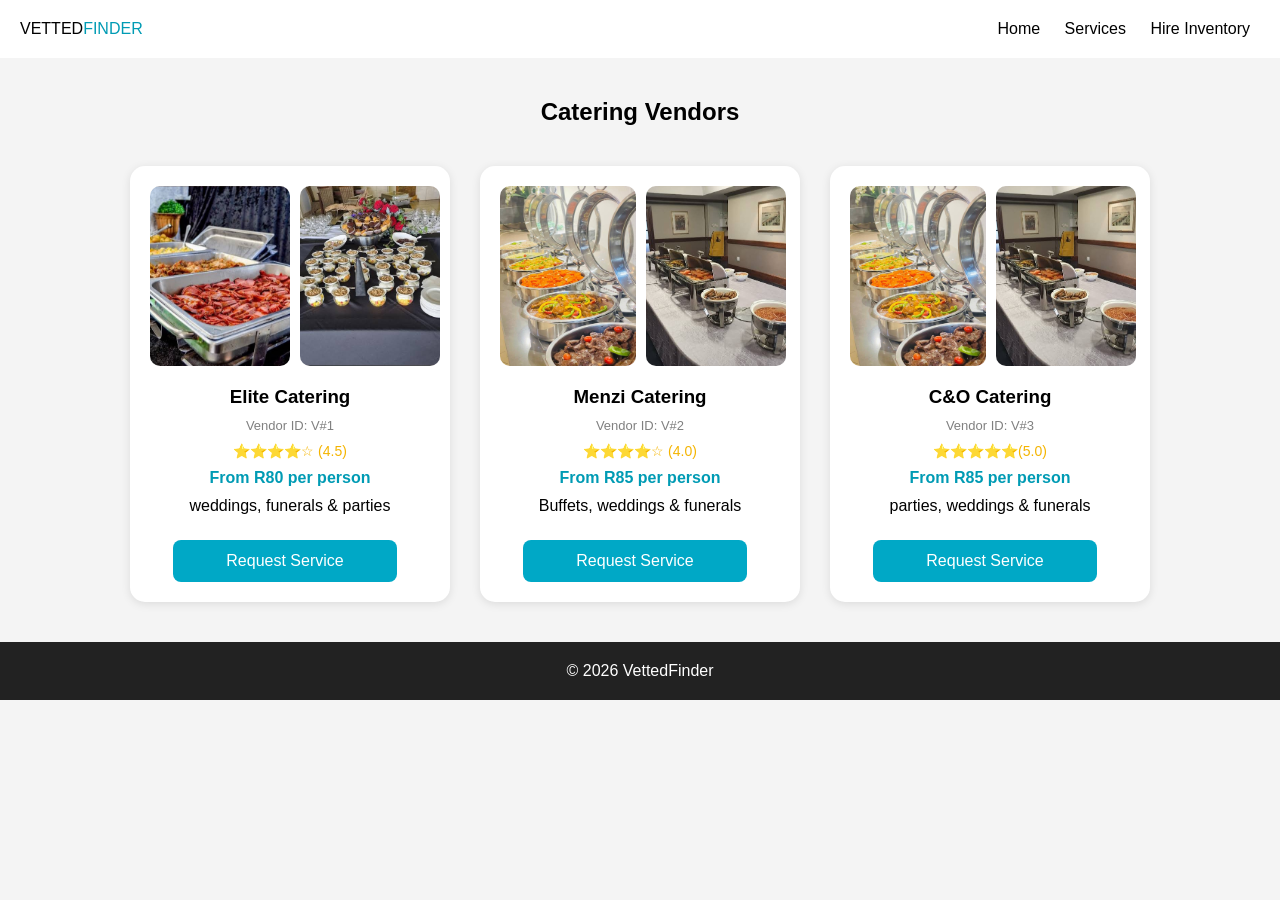
==== catering.html @ cca4c56e "First commit" ====
<!DOCTYPE html>
<html lang="en">
<head>
  <meta charset="UTF-8">
  <meta name="viewport" content="width=device-width, initial-scale=1.0">
  <meta name="description" content="VettedFinder helps you find trusted event vendors and hire inventory for weddings, funerals, parties and more in South Africa.">
  <title>Catering | VettedFinder</title>

  <link rel="icon" type="image/png" href="images/favicon.png">
  <link rel="stylesheet" href="styles.css">
  <link rel="stylesheet" href="queries.css">
</head>
<body>

<header class="navbar">
  <div class="logo">VETTED<span>FINDER</span></div>
  <nav>
    <a href="index.html">Home</a>
    <a href="services.html">Services</a>
    <a href="inventory.html">Hire Inventory</a>
  </nav>
</header>

<section class="vendors">
  <h2>Catering Vendors</h2>

  <div class="vendor-grid">

   <div class="vendor-card">

  <!-- IMAGE GALLERY -->
  <div class="vendor-images">
    <img src="images/catering1.jpg">
    <img src="images/catering2.jpg">
  </div>

  <h3>Elite Catering</h3>

  <p class="vendor-id">Vendor ID: V#1</p>

  <!-- ⭐ RATINGS -->
  <p class="rating">⭐⭐⭐⭐☆ (4.5)</p>

  <!-- 💰 PRICING -->
  <p class="price">From R80 per person</p>

  <p>weddings, funerals & parties</p>

  <a href="vendor.html?service=Catering&id=V%231" class="btn primary">
  Request Service
</a>

</div>

<div class="vendor-card">

  <!-- IMAGE GALLERY -->
  <div class="vendor-images">
    <img src="images/catering1v2.jpg">
    <img src="images/catering2v2.jpg">
  </div>

  <h3>Menzi Catering</h3>

  <p class="vendor-id">Vendor ID: V#2</p>

  <!-- ⭐ RATINGS -->
  <p class="rating">⭐⭐⭐⭐☆ (4.0)</p>

  <!-- 💰 PRICING -->
  <p class="price">From R85 per person</p>

  <p>Buffets, weddings & funerals</p>

  <a href="vendor.html?service=Catering&id=V%232" class="btn primary">
  Request Service
</a>

</div>
    
<div class="vendor-card">

  <!-- IMAGE GALLERY -->
  <div class="vendor-images">
    <img src="images/catering1v2.jpg">
    <img src="images/catering2v2.jpg">
  </div>

  <h3>C&O Catering</h3>

  <p class="vendor-id">Vendor ID: V#3</p>

  <!-- ⭐ RATINGS -->
  <p class="rating">⭐⭐⭐⭐⭐(5.0)</p>

  <!-- 💰 PRICING -->
  <p class="price">From R85 per person</p>

  <p>parties, weddings & funerals</p>

  <a href="vendor.html?service=Catering&id=V%233" class="btn primary">
  Request Service
</a>

</div>


  </div>
</section>

<!-- FOOTER -->
<footer>
  <p>© 2026 VettedFinder</p>
</footer>

</body>
</html>
---- styles.css ----
* {
  margin: 0;
  padding: 0;
  font-family: Arial, sans-serif;
}

html{
  font-size: 100%;
  /* 10px / 16px x 100 = 62.5% */
}
body {
  background: #f4f4f4;
}

/* NAVBAR */
.navbar {
  display: flex;
  justify-content: space-between;
  padding: 20px;
  background: white;
}

.logo span {
  color: #009BB4;
}

nav a {
  margin: 0 10px;
  text-decoration: none;
  color: black;
}

.cta {
  background: #009BB4;
  color: white;
  border: none;
  padding: 10px 15px;
}

/* HERO */
.hero {
  background: #009BB4;
  color: white;
  padding: 80px 50px;
}

.hero span {
  color: #f4f4f4;
}

.hero-buttons {
  margin-top: 20px;
}

.btn {
  padding: 10px 20px;
  text-decoration: none;
  margin-right: 10px;
}

.primary {
  background: white;
  color: #009BB4;
}

.secondary {
  border: 2px solid white;
  color: white;
}

/* SPLIT */
.split {
  display: flex;
  justify-content: center;
  gap: 40px;
  padding: 40px;
}

.card {
  background: white;
  padding: 30px;
  width: 40%;
  text-align: center;

  display: flex;
  flex-direction: column;
  justify-content: center;
  align-items: center;

  border-radius: 10px;
}

/* EVENTS */
.events {
  text-align: center;
  padding: 40px;
}

.event-card {
  width: 200px;
}

.event-card img {
  width: 100%;
  border-radius: 10px;
}

/* CTA */
.cta-section {
  text-align: center;
  padding: 40px;
  background: #009BB4;
  color: white;
}

/* FOOTER */
footer {
  text-align: center;
  padding: 20px;
  background: #222;
  color: white;
}

.card .btn {
  margin-top: 15px;
  display: inline-block;
}

.card {
  background: white;
  padding: 25px;
  border-radius: 12px;
  text-align: center;
  width: 100%;

  box-shadow: 0 6px 15px rgba(0,0,0,0.1);
}

/* VENDOR PAGE FORM STYLING */

.request-form {
  display: flex;
  flex-direction: column;
  gap: 15px;

  max-width: 400px;
  margin: 40px auto;
  padding: 25px;

  background: white;
  border-radius: 10px;

  box-shadow: 0 4px 10px rgba(0,0,0,0.1);
}

.request-form h3 {
  text-align: center;
  color: #009BB4;
}

.request-form input,
.request-form textarea {
  padding: 10px;
  border: 1px solid #ccc;
  border-radius: 5px;
  font-size: 14px;
}

.request-form textarea {
  min-height: 80px;
  resize: none;
}

/* Button improvement */
.request-form .btn {
  background: #009BB4;
  color: white;
  border: none;
  cursor: pointer;
  text-align: center;
}

.request-form .btn:hover {
  opacity: 0.9;
}
/* VENDOR PAGE */

.vendors {
  padding: 40px;
  text-align: center;
}

.vendors h2 {
  margin-bottom: 30px;
}

/* CARD */
.vendor-card {
  background: white;
  width: 250px;
  padding: 20px;
  border-radius: 10px;

  box-shadow: 0 4px 10px rgba(0,0,0,0.1);

  display: flex;
  flex-direction: column;
  align-items: center;
  gap: 10px;
}

/* IMAGE */
.vendor-card img {
  width: 100%;
  border-radius: 8px;
}

/* TEXT */
.vendor-card h3 {
  margin-top: 10px;
}

.vendor-id {
  color: gray;
  font-size: 13px;
}

/* BUTTON */
.vendor-card .btn {
  margin-top: 10px;
  width: 100%;
  text-align: center;
}
.event-card img {
  width: 100%;
  height: 200px;       /* 👈 controls height */
  object-fit: cover;   /* 👈 crops image nicely */
  border-radius: 10px;
}

.card img {
  width: 100%;
  height: 200px;
  object-fit: cover;
  border-radius: 8px;
}

.focus-area {
  text-align: center;
  padding: 50px 20px;
  background: #f4f4f4;
}

.focus-area h2 {
  margin-bottom: 10px;
}

.focus-area p {
  margin-bottom: 25px;
  color: #555;
}

.focus-area img {
  width: 100%;
  max-width: 900px;
  border-radius: 10px;
  box-shadow: 0 4px 12px rgba(0,0,0,0.1);
}

/* HOW IT WORKS SECTION */

.how-it-works {
  padding: 50px 20px;
  text-align: center;
  background: #ffffff;
}

.how-it-works h2 {
  margin-bottom: 30px;
}

/* STEPS GRID */
.steps {
  display: grid;
  grid-template-columns: repeat(4, 1fr);
  gap: 20px;

  max-width: 900px;
  margin: 0 auto;
}

/* EACH STEP */
.step {
  background: #f4f4f4;
  padding: 20px;
  border-radius: 10px;
}

.step h3 {
  color: #009BB4;
  margin-bottom: 10px;
}

/* IMAGE GALLERY */
.vendor-images {
  display: flex;
  gap: 5px;
}

.vendor-images img {
  width: 50%;
  height: 120px;
  object-fit: cover;
  border-radius: 8px;
}

/* RATING */
.rating {
  color: #f4b400; /* gold stars */
  font-size: 14px;
}

/* PRICE */
.price {
  color: #009BB4;
  font-weight: bold;
}

/* INVENTORY PAGE */

.events{
    padding: 60px 20px;
    text-align: center;
}

.events h1{
    margin-bottom: 10px;
    color: #009BB4;
}

.events p{
    color: #666;
}

/* GRID */

.event-grid{
    display: flex;
    justify-content: center;
    gap: 30px;
    flex-wrap: wrap;
    margin-top: 40px;
}

/* CARD */

.card{
    background: white;
    width: 260px;
    border-radius: 16px;
    overflow: hidden;
    text-align: center;
    box-shadow: 0 4px 15px rgba(0,0,0,0.1);
    padding-bottom: 20px;
    transition: 0.3s;
}

.card:hover{
    transform: translateY(-5px);
}

/* CARD IMAGES */

.card img{
    width: 100%;
    height: 220px;
    object-fit: cover;
}

/* CARD TEXT */

.card h3{
    margin-top: 15px;
}

.card p{
    padding: 10px 20px;
    color: #555;
}

/* BUTTON */

.card a{
    display: inline-block;
    margin-top: 10px;
    text-decoration: none;
    background: #009BB4;
    color: white;
    padding: 10px 18px;
    border-radius: 8px;
}

/* POPUP */

.popup{
    position: fixed;
    top: 0;
    left: 0;

    width: 100%;
    height: 100%;

    background: rgba(0,0,0,0.5);

    display: none;
    justify-content: center;
    align-items: center;

    z-index: 1000;
}

.popup-content{
    background: white;
    width: 90%;
    max-width: 400px;

    padding: 30px;
    border-radius: 16px;

    text-align: center;

    position: relative;
}

.popup-content h2{
    color: #009BB4;
    margin-bottom: 15px;
}

.popup-content p{
    color: #555;
    margin-bottom: 25px;
    line-height: 1.6;
}

/* CLOSE BUTTON */

.close-btn{
    position: absolute;
    top: 15px;
    right: 20px;

    font-size: 28px;
    cursor: pointer;
}

/* BUTTON */

.popup-btn{
    display: inline-block;

    background: #009BB4;
    color: white;

    padding: 12px 20px;

    border-radius: 8px;

    text-decoration: none;
}

.vendor-grid{
    display: flex;
    justify-content: center;
    gap: 30px;
    flex-wrap: wrap;

    margin-top: 40px;
}

.vendor-card{
    width: 280px;
    background: white;

    border-radius: 15px;
    padding: 20px;

    text-align: center;

    box-shadow: 0 2px 10px rgba(0,0,0,0.1);
}

.vendor-images{
    display: flex;
    gap: 10px;
}

.vendor-images img{
    width: 50%;
    height: 180px;

    object-fit: cover;
    border-radius: 10px;
}

.vendor-card .btn{
    display: inline-block;

    margin-top: 15px;
    padding: 12px 20px;

    background: #00a8c6;
    color: white;

    text-decoration: none;
    border-radius: 8px;

    width: 80%;

    box-sizing: border-box;
}

.vendor-card{
    overflow: hidden;
}

/* WHY US SECTION */

.why-us{
    background: white;

    padding: 40px 20px;
    padding-bottom: 20px;

    text-align: auto;
}

.why-us h2{
    color: #777;

    margin-bottom: 10px;
}

.why-us p{
    max-width: 900px;

    margin: 0;

    line-height: 1.8;

    color: #555;
}

/* WHY VENDORS SECTION */

.why-vendors{
    background: white;

    padding: 0px 20px;

    text-align: auto;
    margin-bottom: 0;
    padding-bottom: 40px;
}

.why-vendors h2{
     margin-bottom: 10px;
    color: #777;
}

.why-vendors p{
    max-width: 900px;

    margin: 0;

    line-height: 1.8;

    margin-bottom: 30px;
    color: #555;
}

.why-vendors .btn{
    background: #777;
    color: white;

    padding: 5px 15px;

    border-radius: 8px;

    text-decoration: none;

    display: inline-block;
}

/* SERVICES GRID */

.service-grid{
    display: flex;
    flex-wrap: wrap;
    justify-content: center;
    align-items: center;
    gap: 10px;
}

/* SERVICE CARDS */

.service-card{
    width: 90%;
    max-width: 280px;

    margin: 0 auto;

    display: flex;
    flex-direction: column;
    align-items: center;

    text-align: center;
}

.service-grid{
    display: flex;
    flex-wrap: wrap;
    justify-content: center;
    gap: 30px;
    margin-top: 40px;
}

.service-card{
    background: white;
    width: 260px;
    border-radius: 16px;
    overflow: hidden;
    text-align: center;
    box-shadow: 0 4px 15px rgba(0,0,0,0.1);
    padding-bottom: 20px;
    transition: 0.3s;
}

.service-card:hover{
    transform: translateY(-5px);
}

/* CARD IMAGES */

.service-card img{
    width: 100%;
    height: 220px;
    object-fit: cover;
}

/* CARD TEXT */

.service-card h3{
    margin-top: 15px;
}

.service-card p{
    padding: 10px 20px;
    color: #555;
}

/* BUTTON */

.service-card a{
    display: inline-block;
    margin-top: 10px;
    text-decoration: none;
    background: #009BB4;
    color: white;
    padding: 10px 18px;
    border-radius: 8px;}
---- queries.css ----
/* =========================
   MOBILE RESPONSIVE
========================= */
/*<1095px*/ /*1095px/16=68.4rem*/
@media (max-width:68.4rem){
    
html {font-size:93.75%;}

   /* FOCUS AREA IMAGE */
  .focus-area img{
    width: 90%;
  }
}

/*<973px*/ /*973px/16=60,8rem*/
@media (max-width:60.8rem){

    /* HOW IT WORKS */
  .steps{
    grid-template-columns: 2fr 2fr;
  }

   /* FOCUS AREA IMAGE */
  .focus-area img{
    width: 90%;
  }

  .why-vendors{
    padding-bottom: 30px;
  }

   .card{grid-template-columns: 2fr 2fr;
  }
}

/*768px*/
@media (max-width: 48rem){

  html {font-size:87.5%;}

  /* NAVBAR */
  .navbar{
    flex-direction: column;
    align-items: center;
    gap: 15px;

    padding: 20px;
  }

  nav{
    display: flex;
    justify-content: center;
    align-items: center;

    flex-wrap: wrap;
    gap: 10px;
}

  nav a{
    margin: 0;
  }

  /* HERO */
  .hero{
    padding: 60px 20px;
    text-align: center;
  }

  .hero p{
  /*16px/16=1rem*/
    margin-top: 15px;
  }

  .hero-buttons{
    display: flex;
    flex-direction: column;
    gap: 15px;

    margin-top: 25px;
  }

  .hero-buttons .btn{
    width: 70%;
    text-align: center;
    align-self: center;
    border-radius: 7px;
  }

  /* SPLIT SECTION */
  .split{
    flex-direction: column;
    align-items: center;
    margin: 0;
  }

  .split .card{
    width: 80%;
  }

  /* EVENT TYPES */
  .event-grid{
    flex-direction: column;
    align-items: center;
  }

  .event-card{
    width: 280px;
  }

  .event-card img{
    height: 220px;
    object-fit: cover;
  }

  /* HOW IT WORKS */
  .steps{
    grid-template-columns: 1fr;
    width: 80%;
  }

  /* FOCUS AREA IMAGE */
  .focus-area img{
    width: 85%;
    margin: 0;
  }

  /* CTA BUTTONS */
  .cta-section .hero-buttons{
    flex-direction: column;
    align-items: center;
  }

  .cta-section .btn{
    width: 70%;
    text-align: center;
  }

  .why-vendors{
    padding-bottom: 20px;
  }

.steps {
    grid-template-columns: 1fr;
  }

   .service-grid{
        display: flex;
        flex-direction: column;
        align-items: center;
        flex-wrap: nowrap;
    }

    .service-card{
        width: 90% ;
        max-width: 280px
  }


    .service-card img{
    height: 220px;
    object-fit: cover;
  }

}
/*590px*/
@media (max-width:36.8rem){

  html {font-size: 81.25%;}
}
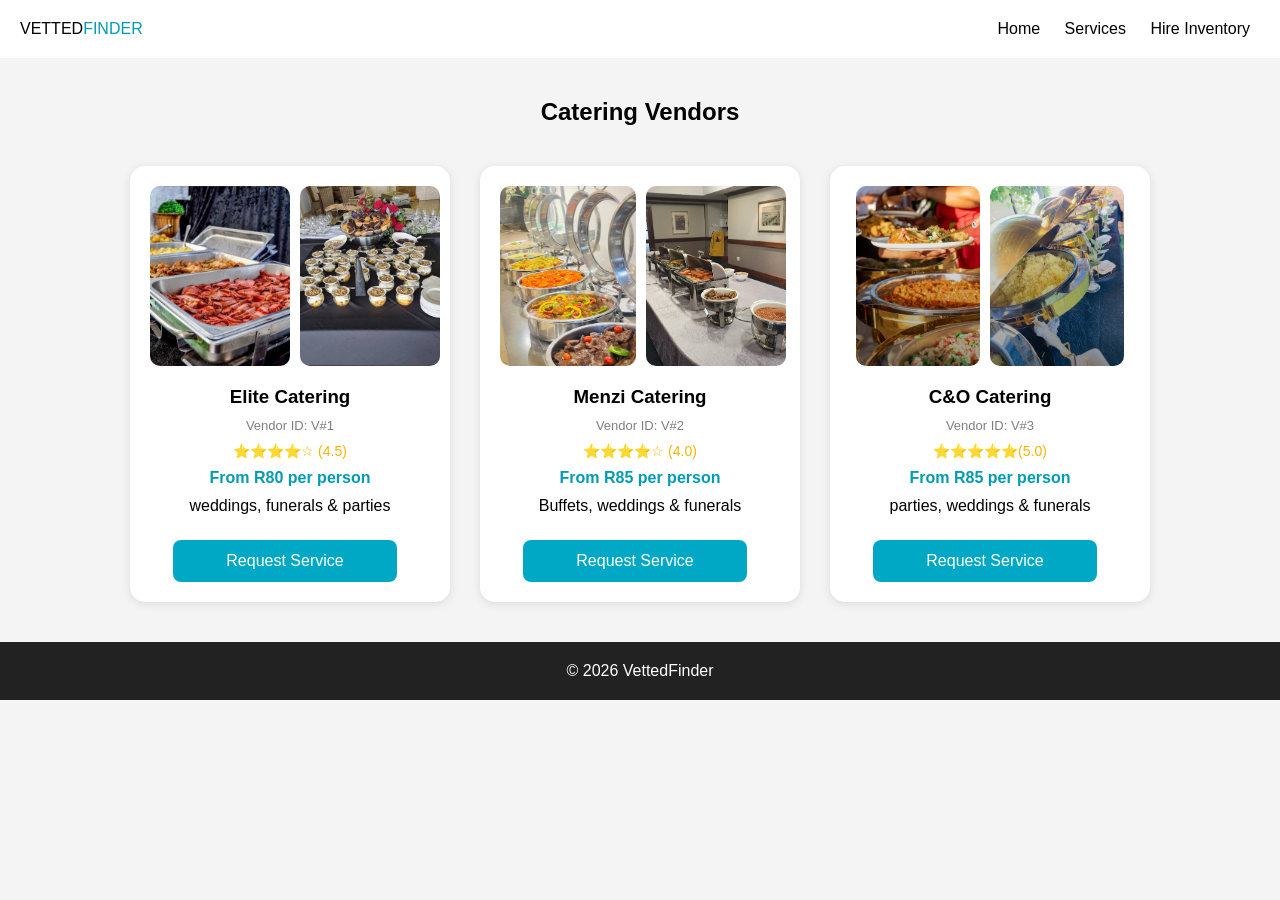
==== commit 52d6e9e1: "Styled launch popup added" ====
--- a/catering.html
+++ b/catering.html
@@ -1,6 +1,15 @@
 <!DOCTYPE html>
 <html lang="en">
 <head>
+  <!-- Google tag (gtag.js) -->
+<script async src="https://www.googletagmanager.com/gtag/js?id=G-PCH6VZW5XM"></script>
+<script>
+  window.dataLayer = window.dataLayer || [];
+  function gtag(){dataLayer.push(arguments);}
+  gtag('js', new Date());
+
+  gtag('config', 'G-PCH6VZW5XM');
+</script>
   <meta charset="UTF-8">
   <meta name="viewport" content="width=device-width, initial-scale=1.0">
   <meta name="description" content="VettedFinder helps you find trusted event vendors and hire inventory for weddings, funerals, parties and more in South Africa.">
@@ -82,8 +91,8 @@
 
   <!-- IMAGE GALLERY -->
   <div class="vendor-images">
-    <img src="images/catering1v2.jpg">
-    <img src="images/catering2v2.jpg">
+    <img src="images/catering1v3.jpg">
+    <img src="images/catering2v3.jpg">
   </div>
 
   <h3>C&O Catering</h3>
--- a/styles.css
+++ b/styles.css
@@ -643,7 +643,10 @@
 /* CARD IMAGES */
 
 .service-card img{
-    width: 100%;
+    width: calc(100% - 20px);
+     margin: 12px 12px 0 12px;
+     border-radius: 12px;
+    display: block;
     height: 220px;
     object-fit: cover;
 }
@@ -668,4 +671,39 @@
     background: #009BB4;
     color: white;
     padding: 10px 18px;
-    border-radius: 8px;}+    border-radius: 8px;}
+
+    .popup-overlay {
+    position: fixed;
+    top: 0;
+    left: 0;
+    width: 100%;
+    height: 100%;
+    background: rgba(0, 0, 0, 0.7);
+    display: none;
+    justify-content: center;
+    align-items: center;
+    z-index: 9999;
+}
+
+.popup-box {
+    background: #111;
+    padding: 30px;
+    width: 90%;
+    max-width: 400px;
+    border-radius: 20px;
+    text-align: center;
+    color: white;
+    border: 2px solid #009BB4;
+    box-shadow: 0 0 25px rgba(0, 155, 180, 0.4);
+}
+
+.popup-box h3 {
+    margin-bottom: 15px;
+    color: #009BB4;
+}
+
+.popup-box p {
+    margin-bottom: 20px;
+    line-height: 1.6;
+}
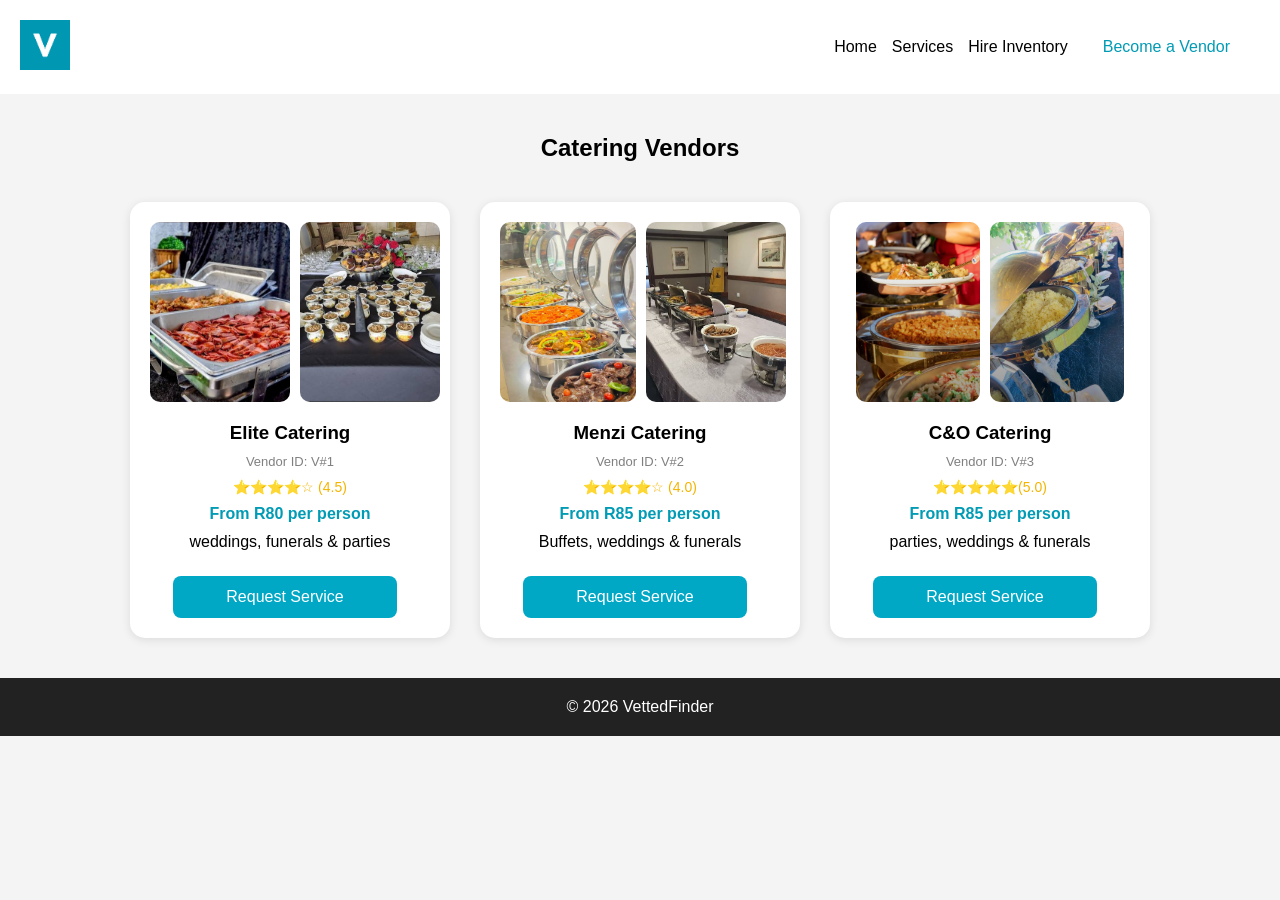
==== commit cc89cd2c: "Improved mobile navbar and logo" ====
--- a/catering.html
+++ b/catering.html
@@ -21,13 +21,32 @@
 </head>
 <body>
 
+<!-- HEADER -->
 <header class="navbar">
-  <div class="logo">VETTED<span>FINDER</span></div>
-  <nav>
+
+  <!-- LOGO -->
+  <a href="index.html" class="logo">
+    <img src="images/logo.png" alt="VettedFinder Logo">
+  </a>
+
+  <!-- HAMBURGER -->
+  <div class="hamburger" onclick="toggleMenu()">
+    ☰
+  </div>
+
+  <!-- NAVIGATION -->
+  <nav id="mobileMenu">
     <a href="index.html">Home</a>
     <a href="services.html">Services</a>
     <a href="inventory.html">Hire Inventory</a>
+
+    <a href="https://wa.me/27695394846?text=Hi%20I%20want%20to%20join%20VettedFinder%20as%20a%20vendor.%20My%20service%20is:"
+       class="btn primary"
+       target="_blank">
+       Become a Vendor
+    </a>
   </nav>
+
 </header>
 
 <section class="vendors">
@@ -122,5 +141,11 @@
   <p>© 2026 VettedFinder</p>
 </footer>
 
+<script>
+function toggleMenu() {
+  document.getElementById("mobileMenu").classList.toggle("active");
+}
+</script>
+
 </body>
 </html>
--- a/styles.css
+++ b/styles.css
@@ -16,25 +16,37 @@
 .navbar {
   display: flex;
   justify-content: space-between;
+  align-items: center;
+
   padding: 20px;
   background: white;
-}
-
-.logo span {
-  color: #009BB4;
+
+  position: relative;
+}
+
+/* LOGO IMAGE */
+.logo img {
+  height: 50px;
+}
+
+/* NAVIGATION */
+nav {
+  display: flex;
+  align-items: center;
+  gap: 15px;
 }
 
 nav a {
-  margin: 0 10px;
   text-decoration: none;
   color: black;
 }
 
-.cta {
-  background: #009BB4;
-  color: white;
-  border: none;
-  padding: 10px 15px;
+/* HAMBURGER */
+.hamburger {
+  display: none;
+  font-size: 32px;
+  cursor: pointer;
+  color: #009BB4;
 }
 
 /* HERO */
--- a/queries.css
+++ b/queries.css
@@ -38,28 +38,49 @@
 
   html {font-size:87.5%;}
 
-  /* NAVBAR */
-  .navbar{
+  /* MOBILE NAVBAR */
+@media (max-width: 768px) {
+
+  .navbar {
+    flex-direction: row;
+    align-items: center;
+  }
+
+  /* HAMBURGER SHOWS */
+  .hamburger {
+    display: block;
+  }
+
+  /* MOBILE MENU */
+   nav {
+    display: none;
+
     flex-direction: column;
     align-items: center;
-    gap: 15px;
+
+    position: absolute;
+    top: 90px;
+    left: 0;
+
+    width: 100%;
+    background: white;
 
     padding: 20px;
+    gap: 20px;
+
+    box-shadow: 0 5px 20px rgba(0,0,0,0.1);
   }
 
-  nav{
+  /* SHOW MENU WHEN ACTIVE */
+  nav.active {
     display: flex;
-    justify-content: center;
-    align-items: center;
+  }
 
-    flex-wrap: wrap;
-    gap: 10px;
-}
-
-  nav a{
+  nav a {
     margin: 0;
   }
 
+}
   /* HERO */
   .hero{
     padding: 60px 20px;
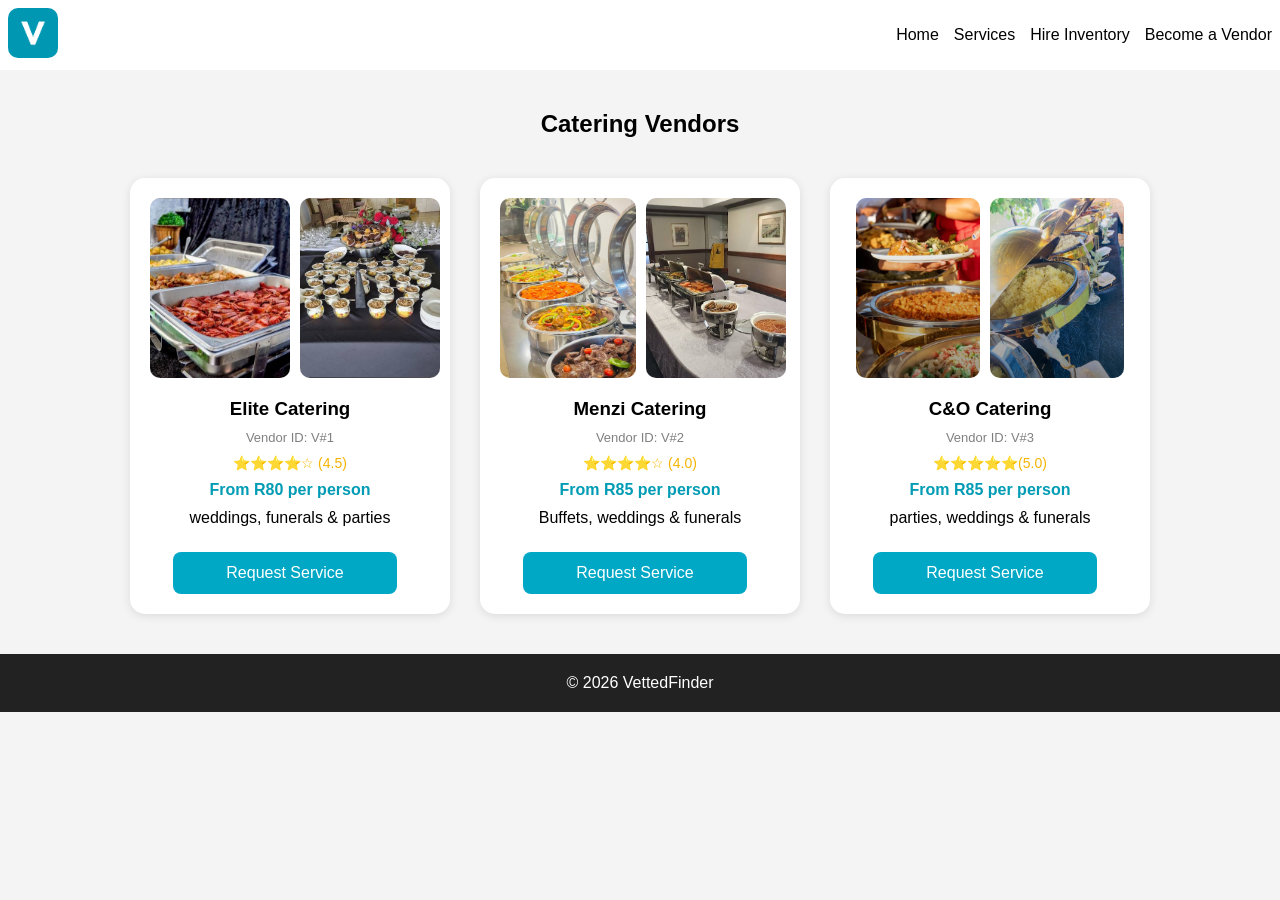
==== commit 3efce677: "Refined navbar and mobile menu" ====
--- a/catering.html
+++ b/catering.html
@@ -40,9 +40,7 @@
     <a href="services.html">Services</a>
     <a href="inventory.html">Hire Inventory</a>
 
-    <a href="https://wa.me/27695394846?text=Hi%20I%20want%20to%20join%20VettedFinder%20as%20a%20vendor.%20My%20service%20is:"
-       class="btn primary"
-       target="_blank">
+    <a href="https://wa.me/27695394846?text=Hi%20I%20want%20to%20join%20VettedFinder%20as%20a%20vendor.%20My%20service%20is:">
        Become a Vendor
     </a>
   </nav>
--- a/styles.css
+++ b/styles.css
@@ -18,7 +18,7 @@
   justify-content: space-between;
   align-items: center;
 
-  padding: 20px;
+  padding: 8px;
   background: white;
 
   position: relative;
@@ -27,6 +27,7 @@
 /* LOGO IMAGE */
 .logo img {
   height: 50px;
+  border-radius: 10px;
 }
 
 /* NAVIGATION */
--- a/queries.css
+++ b/queries.css
@@ -74,6 +74,18 @@
   /* SHOW MENU WHEN ACTIVE */
   nav.active {
     display: flex;
+    position: fixed;
+    top: 0;
+    right: 0;
+    height: 100vh;
+    width: 250px;
+    z-index: 999;
+    box-shadow: -10px 0 10px rgba(0,0,0,0.1);
+    flex-direction: column;
+    align-items: flex-start;
+    justify-content: flex-start;
+    backdrop-filter: blur(10px);
+
   }
 
   nav a {
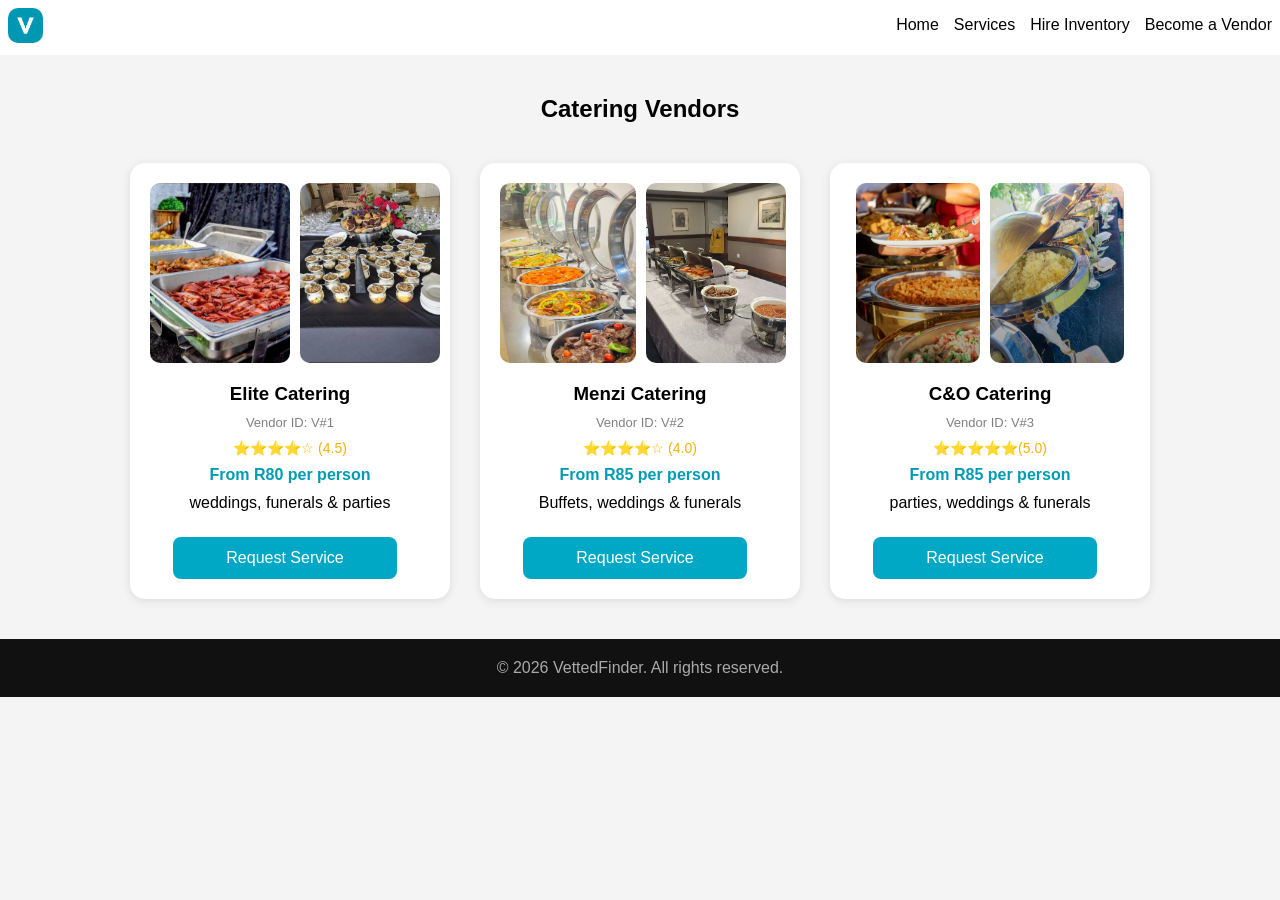
==== commit 73d18091: "Improved professional footer" ====
--- a/catering.html
+++ b/catering.html
@@ -135,8 +135,8 @@
 </section>
 
 <!-- FOOTER -->
-<footer>
-  <p>© 2026 VettedFinder</p>
+<footer class="footer">
+  <p>© 2026 VettedFinder. All rights reserved.</p>
 </footer>
 
 <script>
--- a/styles.css
+++ b/styles.css
@@ -17,6 +17,7 @@
   display: flex;
   justify-content: space-between;
   align-items: center;
+  height: fit-content;
 
   padding: 8px;
   background: white;
@@ -26,7 +27,7 @@
 
 /* LOGO IMAGE */
 .logo img {
-  height: 50px;
+  height: 35px;
   border-radius: 10px;
 }
 
@@ -40,6 +41,44 @@
 nav a {
   text-decoration: none;
   color: black;
+  position: relative;
+  padding-bottom: 5px;
+  transition: 0.3s;
+}
+
+/* HOVER EFFECT */
+nav a:hover {
+  color: #009BB4;
+}
+
+/* UNDERLINE ANIMATION */
+nav a::after {
+  content: "";
+
+  position: absolute;
+  left: 0;
+  bottom: 0;
+
+  width: 0%;
+  height: 2px;
+
+  background: #009BB4;
+
+  transition: 0.3s;
+}
+
+nav a:hover::after {
+  width: 100%;
+}
+
+/* ACTIVE PAGE */
+nav a.active {
+  color: #009BB4;
+  font-weight: bold;
+}
+
+nav a.active::after {
+  width: 100%;
 }
 
 /* HAMBURGER */
@@ -47,7 +86,7 @@
   display: none;
   font-size: 32px;
   cursor: pointer;
-  color: #009BB4;
+  color: black;
 }
 
 /* HERO */
@@ -127,11 +166,14 @@
 }
 
 /* FOOTER */
-footer {
-  text-align: center;
-  padding: 20px;
-  background: #222;
-  color: white;
+
+.footer{
+    background: #111;
+    color: #aaa;
+
+    text-align: center;
+
+    padding: 20px;
 }
 
 .card .btn {
@@ -719,4 +761,166 @@
 .popup-box p {
     margin-bottom: 20px;
     line-height: 1.6;
+}
+
+/* MORE IMAGES OVERLAY */
+
+.more-images{
+    position: relative;
+    width: 50%;
+    cursor: pointer;
+}
+
+.more-images img{
+    width: 100%;
+}
+
+.more-images span{
+    position: absolute;
+    inset: 0;
+
+    background: rgba(0,0,0,0.45);
+
+    display: flex;
+    justify-content: center;
+    align-items: center;
+
+    color: white;
+    font-size: 24px;
+    font-weight: bold;
+
+    border-radius: 10px;
+}
+
+/* GALLERY MODAL */
+
+.gallery-modal{
+    position: fixed;
+    inset: 0;
+
+    background: rgba(0,0,0,0.95);
+
+    display: none;
+    flex-direction: column;
+
+    overflow-y: auto;
+
+    padding: 20px;
+
+    z-index: 9999;
+}
+
+.gallery-modal img{
+    width: 100%;
+    max-width: 700px;
+
+    margin: 0 auto 20px auto;
+
+    border-radius: 12px;
+
+    display: block;
+}
+
+.close-gallery{
+    color: white;
+
+    font-size: 35px;
+
+    cursor: pointer;
+
+    margin-bottom: 20px;
+
+    align-self: flex-end;
+}
+
+/* POPULAR SERVICES SLIDER */
+
+.popular-services{
+    padding: 60px 20px;
+    background: #f4f4f4;
+    overflow: hidden;
+}
+
+.popular-services h2{
+    text-align: center;
+    margin-bottom: 30px;
+}
+
+/* SLIDER */
+
+.slider{
+    width: 100%;
+    overflow: hidden;
+    position: relative;
+}
+
+/* TRACK */
+
+.slide-track{
+    display: flex;
+    gap: 20px;
+
+    width: max-content;
+
+    animation: scrollSlider 25s linear infinite;
+}
+
+/* CARD */
+
+.slide-card{
+    position: relative;
+
+    min-width: 280px;
+    height: 200px;
+
+    border-radius: 18px;
+
+    overflow: hidden;
+
+    flex-shrink: 0;
+
+    box-shadow: 0 4px 15px rgba(0,0,0,0.1);
+}
+
+/* IMAGE */
+
+.slide-card img{
+    width: 100%;
+    height: 100%;
+    object-fit: cover;
+}
+
+/* TAG */
+
+.slide-tag{
+    position: absolute;
+    bottom: 15px;
+    left: 15px;
+
+    background: #009BB4;
+
+    color: white;
+
+    padding: 10px 15px;
+
+    border-radius: 30px;
+
+    font-size: 14px;
+    font-weight: bold;
+
+    backdrop-filter: blur(5px);
+}
+
+/* ANIMATION */
+
+@keyframes scrollSlider{
+
+    0%{
+        transform: translateX(0);
+    }
+
+    100%{
+        transform: translateX(-50%);
+    }
+
 }
--- a/queries.css
+++ b/queries.css
@@ -85,6 +85,9 @@
     align-items: flex-start;
     justify-content: flex-start;
     backdrop-filter: blur(10px);
+    font-size: 115%;
+    height: fit-content;
+    border-radius: 5px;
 
   }
 
@@ -194,9 +197,20 @@
     object-fit: cover;
   }
 
+  .slide-card{
+    min-width: 240px;
+    height: 180px;
+  }
+
+  .footer-content{
+    flex-direction: column;
+    gap: 30px;
+}
+
 }
 /*590px*/
 @media (max-width:36.8rem){
 
   html {font-size: 81.25%;}
-}
+  nav.active {font-size: 120%;}
+}
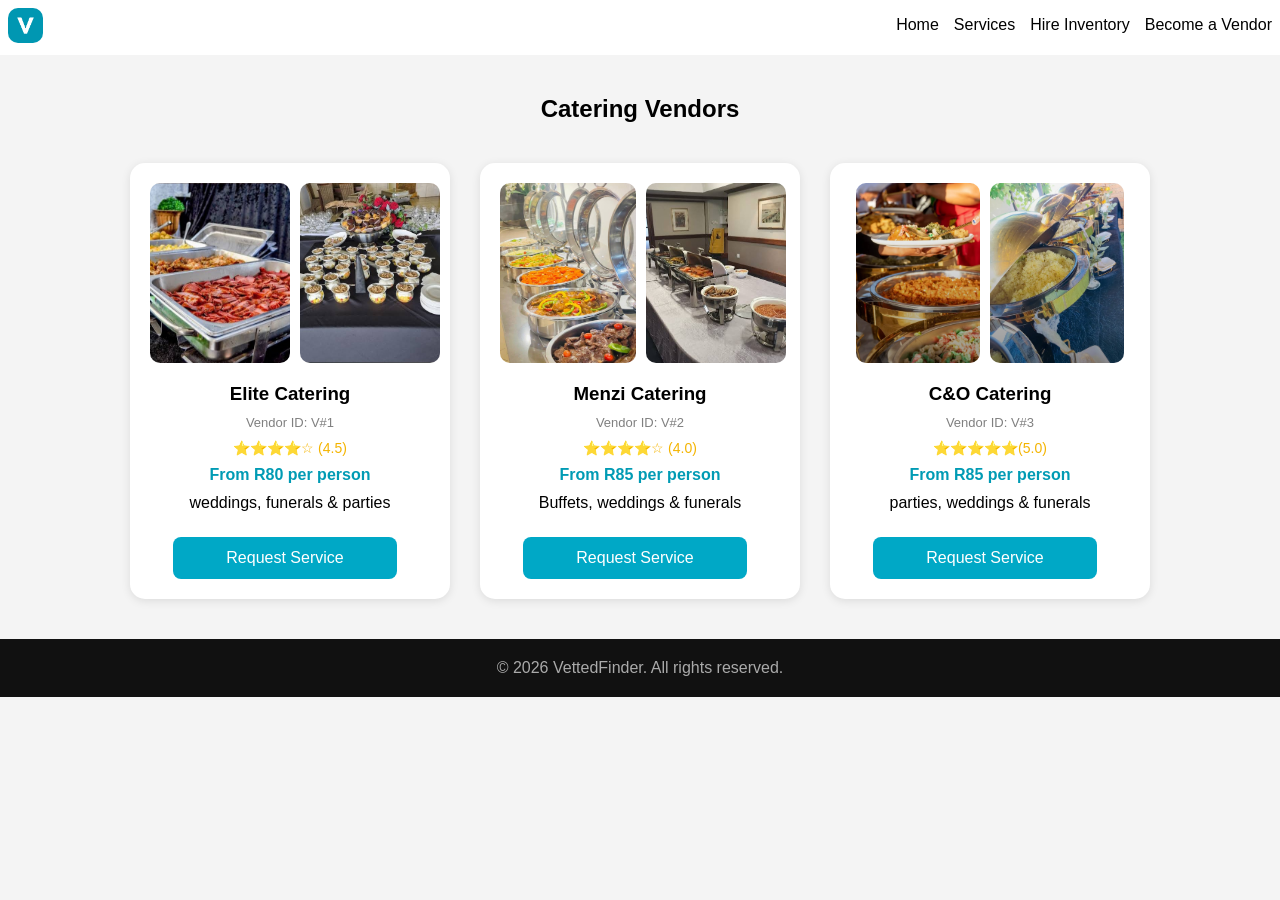
==== commit b8f1f8db: "Improved homepage SEO and canonical setup" ====
--- a/catering.html
+++ b/catering.html
@@ -13,7 +13,7 @@
   <meta charset="UTF-8">
   <meta name="viewport" content="width=device-width, initial-scale=1.0">
   <meta name="description" content="VettedFinder helps you find trusted event vendors and hire inventory for weddings, funerals, parties and more in South Africa.">
-  <title>Catering | VettedFinder</title>
+  <title>Catering vendors</title>
 
   <link rel="icon" type="image/png" href="images/favicon.png">
   <link rel="stylesheet" href="styles.css">
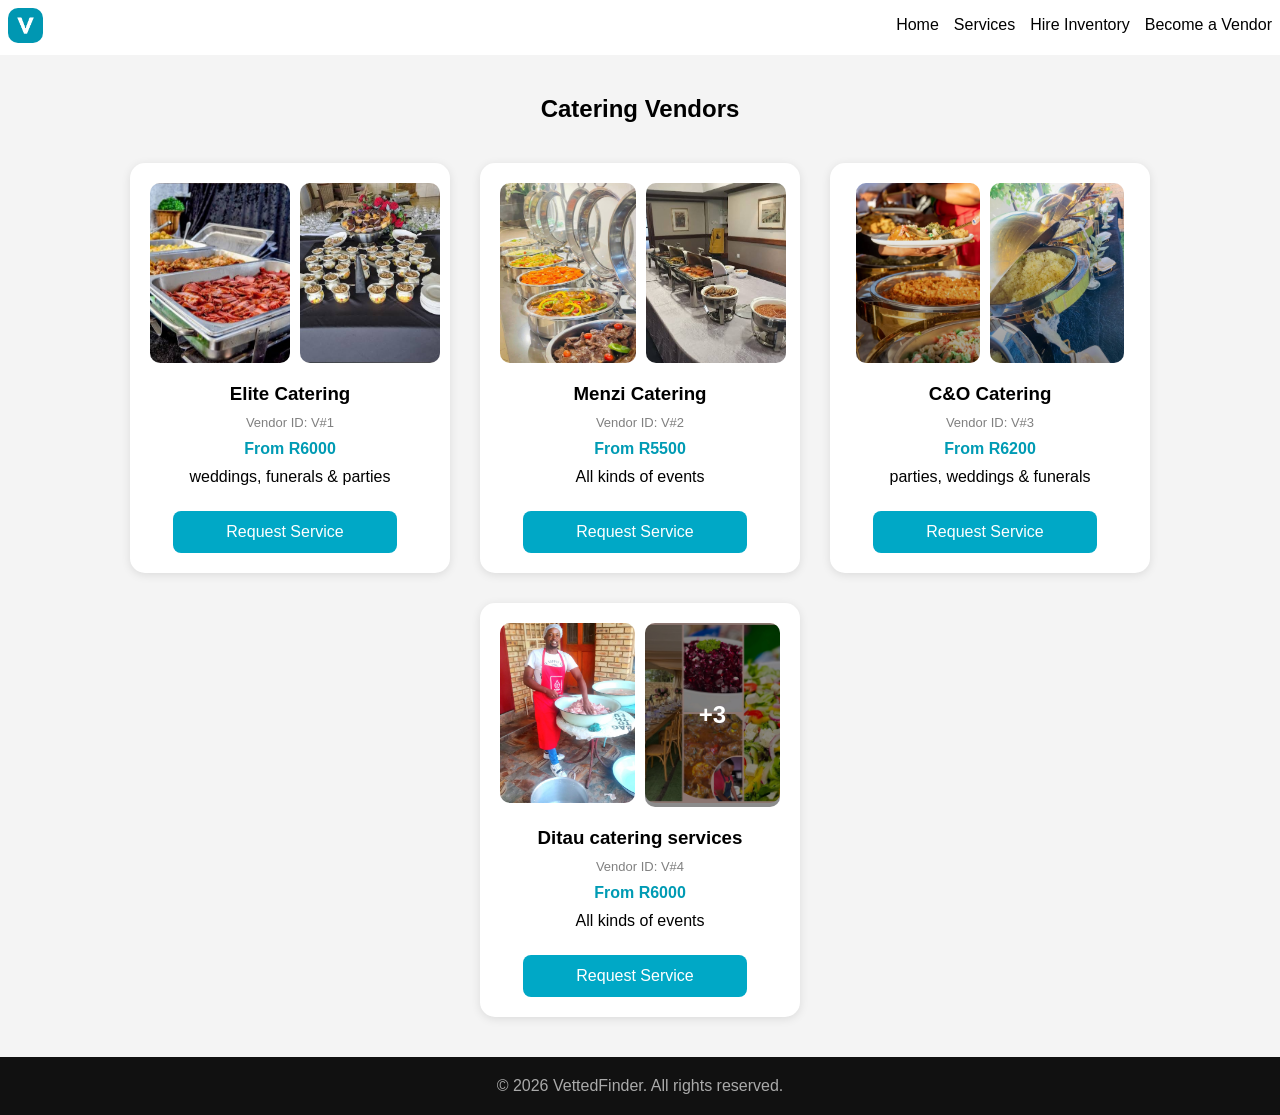
==== commit ccbc4494: "Added reusable vendor gallery system" ====
--- a/catering.html
+++ b/catering.html
@@ -64,11 +64,8 @@
 
   <p class="vendor-id">Vendor ID: V#1</p>
 
-  <!-- ⭐ RATINGS -->
-  <p class="rating">⭐⭐⭐⭐☆ (4.5)</p>
-
   <!-- 💰 PRICING -->
-  <p class="price">From R80 per person</p>
+  <p class="price">From R6000</p>
 
   <p>weddings, funerals & parties</p>
 
@@ -90,13 +87,10 @@
 
   <p class="vendor-id">Vendor ID: V#2</p>
 
-  <!-- ⭐ RATINGS -->
-  <p class="rating">⭐⭐⭐⭐☆ (4.0)</p>
+  <!-- 💰 PRICING -->
+  <p class="price">From R5500</p>
 
-  <!-- 💰 PRICING -->
-  <p class="price">From R85 per person</p>
-
-  <p>Buffets, weddings & funerals</p>
+  <p>All kinds of events</p>
 
   <a href="vendor.html?service=Catering&id=V%232" class="btn primary">
   Request Service
@@ -116,11 +110,8 @@
 
   <p class="vendor-id">Vendor ID: V#3</p>
 
-  <!-- ⭐ RATINGS -->
-  <p class="rating">⭐⭐⭐⭐⭐(5.0)</p>
-
   <!-- 💰 PRICING -->
-  <p class="price">From R85 per person</p>
+  <p class="price">From R6200</p>
 
   <p>parties, weddings & funerals</p>
 
@@ -130,9 +121,51 @@
 
 </div>
 
+<div class="vendor-card">
+
+<div class="vendor-images">
+
+<img src="images/catering1v4.jpg">
+
+<div class="more-images"
+
+onclick="openGallery('ditauCatering')">
+
+<img src="images/catering2v4.jpg">
+
+<span>+3</span>
+
+</div>
+
+</div>
+
+  <h3>Ditau catering services</h3>
+
+  <p class="vendor-id">Vendor ID: V#4</p>
+
+  <!-- 💰 PRICING -->
+  <p class="price">From R6000</p>
+
+  <p>All kinds of events</p>
+
+  <a href="vendor.html?service=Catering&id=V%234" class="btn primary">
+  Request Service
+</a>
+
+</div>
+
+
 
   </div>
 </section>
+
+<div id="galleryModal" class="gallery-modal">
+
+  <span class="close-gallery" onclick="closeGallery()">✕</span>
+
+  <div id="galleryImages"></div>
+
+</div>
 
 <!-- FOOTER -->
 <footer class="footer">
@@ -145,5 +178,9 @@
 }
 </script>
 
+<script src="gallery.js"></script>
+
+
+
 </body>
 </html>
